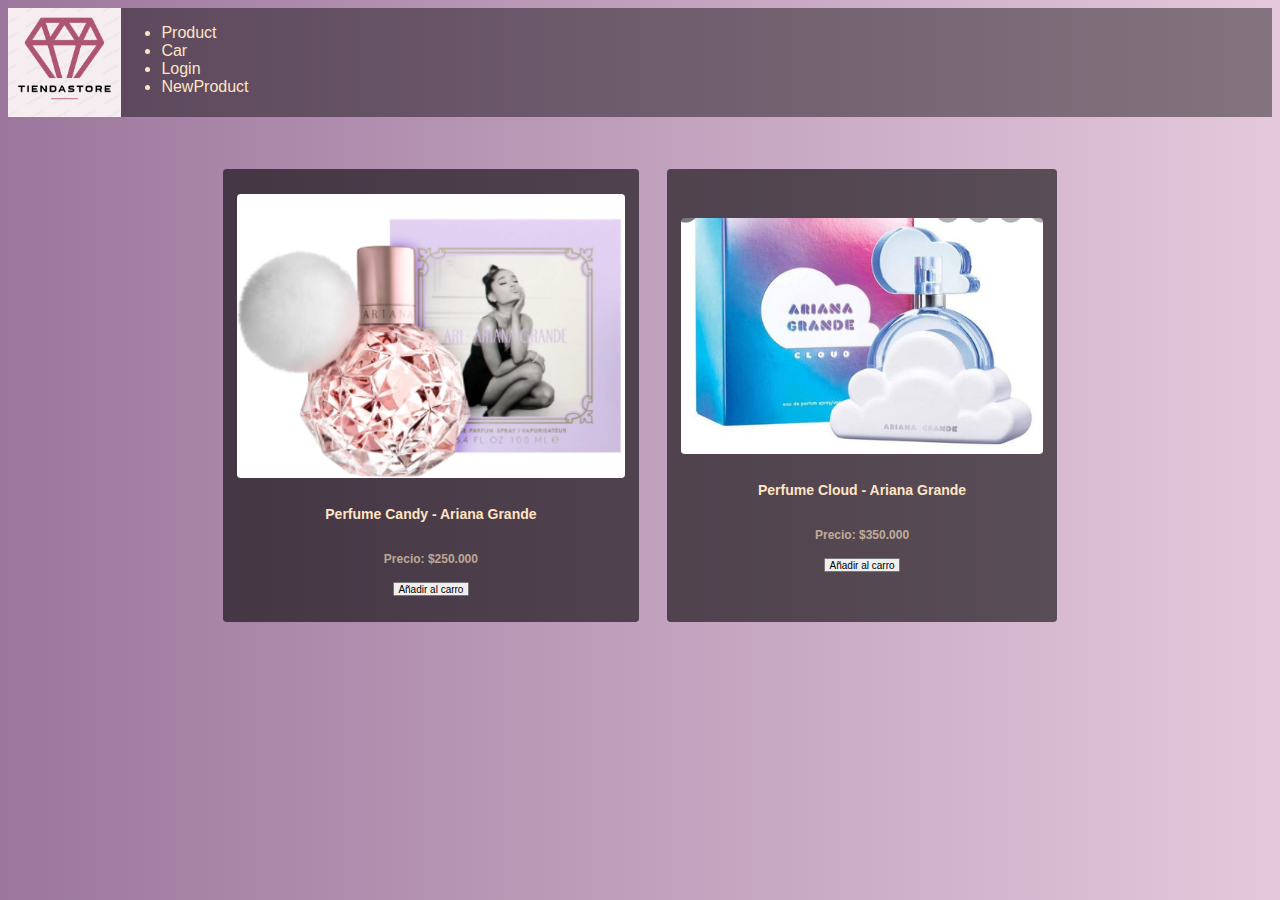
==== index.html @ c4c2438c "Rename tiendastore.html to index.html" ====
<!DOCTYPE html>
<html lang="en">
<head>
    <meta charset="UTF-8">
    <meta http-equiv="X-UA-Compatible" content="IE=edge">
    <meta name="viewport" content="width=device-width, initial-scale=1.0">
    <title>TiendaStore</title>
    <link rel="shortcut icon" href="diamond_83968.jpg" type="image/x-icon">
    <link rel="stylesheet" href="Estilos.css">
</head>

<body>
    <header>
        <img src="DIAMOND.png" alt="TiendaStoreLogo">
        <nav>
            <ul>
                <li> <a href="#">Product</a> </li>
                <li><a href="#">Car</a></li>
                <li><a href="#">Login</a></li>
                <li><a href="NewProduct.html">NewProduct</a></li>
            </ul>
        </nav>
    </header>
    <main>
        <section class="content-container">
            <img src="perfume1.png" alt="PerfumeCandy">
            <br>
            <h3>Perfume Candy - Ariana Grande</h3>
    
            <h4>Precio: $250.000</h4>
            <button>Añadir al carro</button>
            
        </section>
        <br>
        <section class="content-container">
            <img src="perfume2.png" alt="PerfumeCloud">
            <br>
            <h3>Perfume Cloud - Ariana Grande</h3>
            
            <h4>Precio: $350.000</h4>
            <button>Añadir al carro</button>
        </section>
    </main>
</body>
</html>
---- Estilos.css ----
*{
    font-family:  'Segoe UI', Tahoma, Geneva, Verdana, sans-serif;

}

body {
    background: linear-gradient(90deg,rgb(156, 118, 156),rgb(228, 201, 220));
}
header {
    display: flex;
   
    
    background-color: rgba(0, 0, 0, 0.425);
}

header img{
    max-width: 3cm;
  
}

nav, li, a{
    color: bisque;
    text-decoration: none;
    
}

main{
    display: flex;
    align-items: center;
    justify-content: center;
    margin: 0.5cm;
    padding: 0.5cm;
}

section{
    
    align-items: center;
    justify-content: center;
    margin: 0.5cm;
    padding: 0.5cm;
    background-color: rgba(0, 0, 0, 0.589);
    min-height: 15cm;
    zoom: 75%;
    border-radius: 5px;

}


section img {
    
    max-height: 10cm;
    border-radius: 5px;
}

.section-input {
    padding: 0.5cm;
    zoom: 120%;
    margin-top: 3cm;
        
}
input {
    background-color: rgba(255, 192, 203, 0.514);
    border: 2px white solid;
    border-radius: 5px;
    color: white;
}

h3 {
    color: bisque;
}

h4 {
    color: rgba(255, 228, 196, 0.651);
}

.content-container {
    display: flex;
    flex-direction: column;
    align-items: center;
    justify-content: center;
}
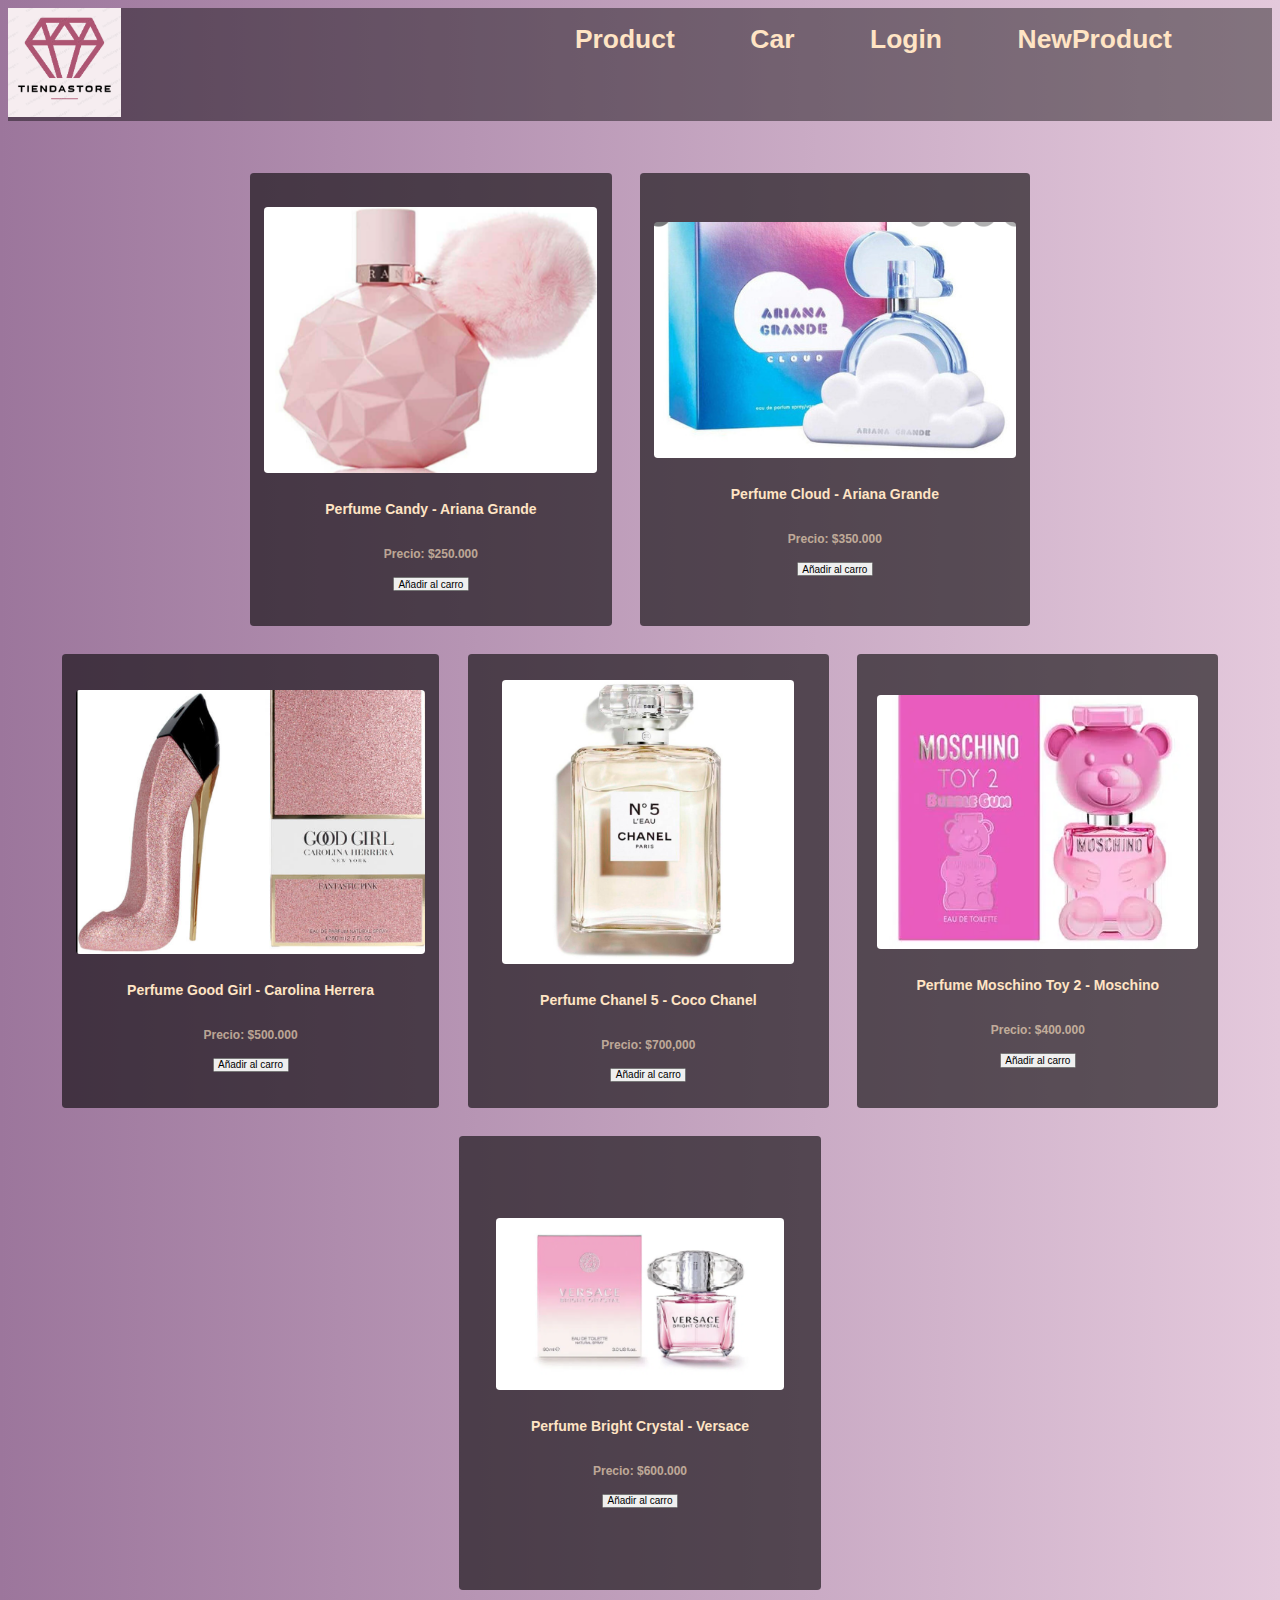
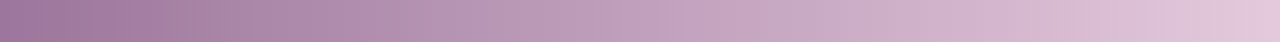
==== commit 0a89657b: "mejora estilos de la pagina" ====
--- a/index.html
+++ b/index.html
@@ -11,15 +11,20 @@
 
 <body>
     <header>
-        <img src="DIAMOND.png" alt="TiendaStoreLogo">
-        <nav>
-            <ul>
-                <li> <a href="#">Product</a> </li>
-                <li><a href="#">Car</a></li>
-                <li><a href="#">Login</a></li>
-                <li><a href="NewProduct.html">NewProduct</a></li>
-            </ul>
-        </nav>
+        <div class="logo">
+            <img src="DIAMOND.png" alt="TiendaStoreLogo">
+        </div>
+        <div class="menu">
+            <nav>
+                <ul>
+                    <li><a href="index.html">Product</a></li>
+                    <li><a href="#">Car</a></li>
+                    <li><a href="#">Login</a></li>
+                    <li><a href="NewProduct.html">NewProduct</a></li>
+                </ul>
+            </nav>
+        </div>
+        
     </header>
     <main>
         <section class="content-container">
@@ -40,6 +45,43 @@
             <h4>Precio: $350.000</h4>
             <button>Añadir al carro</button>
         </section>
+
+        <br>
+        <section class="content-container">
+            <img src="CarolinaHerrera.png" alt="PerfumeCarolinaHerrera">
+            <br>
+            <h3>Perfume Good Girl - Carolina Herrera </h3>
+            
+            <h4>Precio: $500.000</h4>
+            <button>Añadir al carro</button>
+        </section>
+
+        <br>
+        <section class="content-container">
+            <img src="Chanel5.png" alt="PerfumeChanel5">
+            <br>
+            <h3>Perfume Chanel 5 - Coco Chanel </h3>
+            <h4>Precio: $700,000</h4>
+            <button>Añadir al carro</button>
+        </section>
+
+        <br>
+        <section class="content-container">
+            <img src="MoschinoToy2.png" alt="PerfumeMoschino">
+            <br>
+            <h3>Perfume Moschino Toy 2 - Moschino </h3>
+            <h4>Precio: $400.000</h4>
+            <button>Añadir al carro</button>
+        </section>
+
+        <section class="content-container">
+            <img src="VersacePerfume.png" alt="PerfumeVersace">
+            <br>
+            <h3>Perfume Bright Crystal - Versace </h3>
+            <h4>Precio: $600.000</h4>
+            <button>Añadir al carro</button>
+        </section>
+    
     </main>
 </body>
 </html>
--- a/Estilos.css
+++ b/Estilos.css
@@ -8,9 +8,8 @@
 }
 header {
     display: flex;
-   
-    
     background-color: rgba(0, 0, 0, 0.425);
+    margin-left: 0;
 }
 
 header img{
@@ -21,7 +20,7 @@
 nav, li, a{
     color: bisque;
     text-decoration: none;
-    
+    list-style: none;
 }
 
 main{
@@ -30,6 +29,7 @@
     justify-content: center;
     margin: 0.5cm;
     padding: 0.5cm;
+    flex-wrap: wrap;
 }
 
 section{
@@ -42,6 +42,7 @@
     min-height: 15cm;
     zoom: 75%;
     border-radius: 5px;
+    min-width: 28%;
 
 }
 
@@ -55,14 +56,23 @@
 .section-input {
     padding: 0.5cm;
     zoom: 120%;
-    margin-top: 3cm;
+    background-color: rgba(0, 0, 0, 0.589);
+    display: flex;
+    align-items: center;
+    justify-content: center;
+    flex-wrap: wrap;
+    flex-direction: column;
+    min-width: 50%;
+    border-radius: 5px;
         
+    
 }
 input {
     background-color: rgba(255, 192, 203, 0.514);
     border: 2px white solid;
     border-radius: 5px;
     color: white;
+    
 }
 
 h3 {
@@ -78,4 +88,47 @@
     flex-direction: column;
     align-items: center;
     justify-content: center;
-}+}
+
+
+.contenedorinput {
+    
+    align-items: center;
+    justify-content: center;
+    border-radius: 5px;
+    min-height: 1cm;
+    color: white;
+
+}
+
+input::placeholder {
+    color: white
+}
+
+ul{
+    display: flex;
+    padding-left:  5cm;
+}
+
+.menu{
+    display: flex;
+    align-content: center;
+    justify-content: center;
+    margin-left: 5cm;
+
+}
+.logo{
+   position:relative;
+   margin-left: 0;
+
+}
+
+li{
+    display: flex;
+    padding-left:  2cm;
+    font-size: 0.7cm;
+    font-weight: 700;
+    
+    
+}
+
